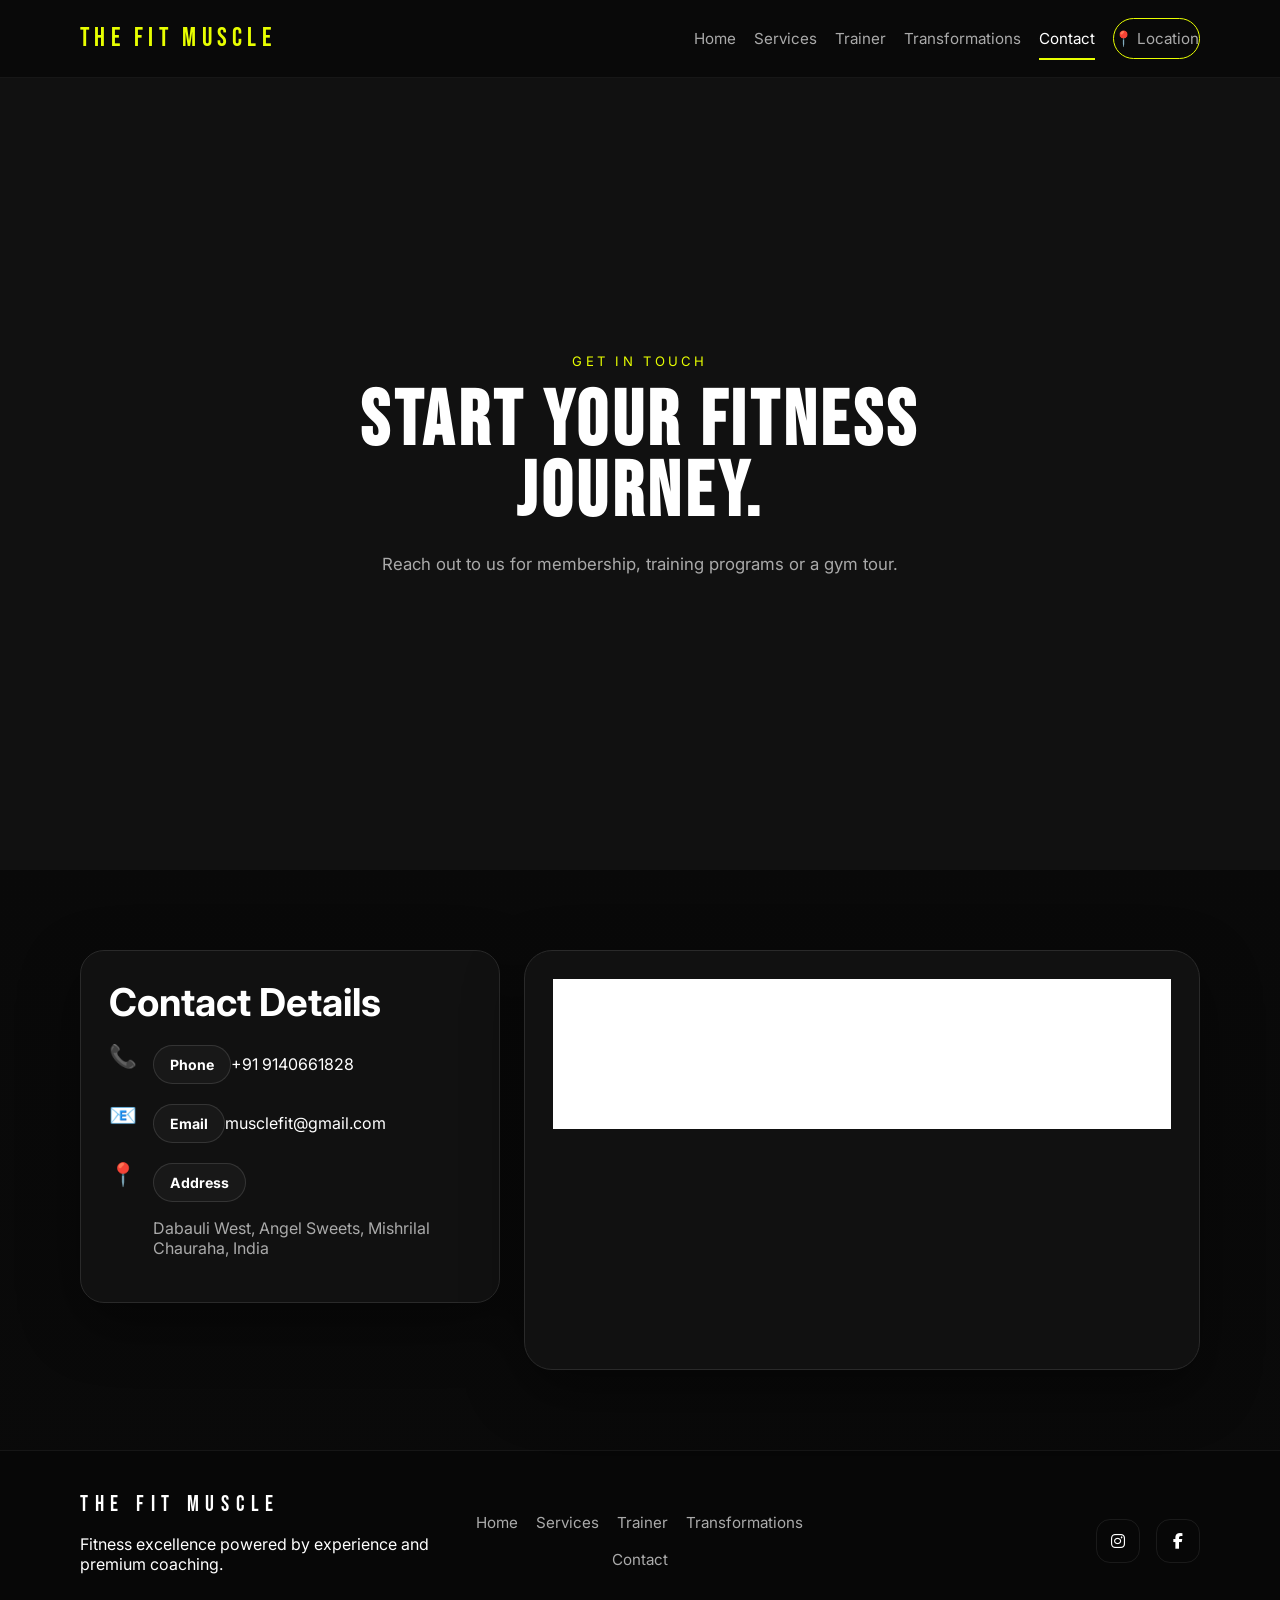
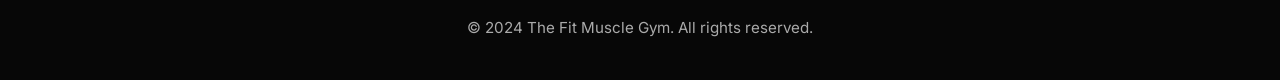
==== contact.html @ b4fa4200 "ui" ====
<!doctype html>
<html lang="en">
<head>
  <meta charset="utf-8">
  <meta name="viewport" content="width=device-width, initial-scale=1">
  <title>Contact — The Fit Muscle</title>
  <meta name="description" content="Contact The Fit Muscle Gym for membership, training, or location details.">
  <link rel="preconnect" href="https://fonts.googleapis.com">
  <link rel="preconnect" href="https://fonts.gstatic.com" crossorigin>
  <link href="https://fonts.googleapis.com/css2?family=Bebas+Neue&family=Inter:wght@300;400;500;600;700;800&display=swap" rel="stylesheet">
  <link rel="stylesheet" href="https://cdnjs.cloudflare.com/ajax/libs/font-awesome/6.5.2/css/all.min.css">
  <link rel="stylesheet" href="https://unpkg.com/aos@2.3.1/dist/aos.css">
  <link rel="stylesheet" href="css/style.css">
</head>
<body>
  <header class="site-header">
    <div class="container header-inner">
      <a class="brand" href="index.html">THE FIT MUSCLE</a>
      <nav class="site-nav" id="siteNav">
        <a href="index.html">Home</a>
        <a href="services.html">Services</a>
        <a href="trainer.html">Trainer</a>
        <a href="transformations.html">Transformations</a>
        <a href="contact.html">Contact</a>
        <a class="nav-btn" href="https://www.google.com/maps/search/?api=1&query=Dabauli+West+Angel+Sweets+Mishrilal+Chauraha+India" target="_blank">📍 Location</a>
      </nav>
      <button class="nav-toggle" id="navToggle" aria-label="Toggle navigation">
        <span></span><span></span><span></span>
      </button>
    </div>
  </header>

  <main>
    <section class="page-hero page-hero-compact" data-aos="fade-up">
      <div class="container hero-content">
        <p class="eyebrow">Get in Touch</p>
        <h1>Start your fitness journey.</h1>
        <p class="hero-copy">Reach out to us for membership, training programs or a gym tour.</p>
      </div>
    </section>

    <section class="section contact-section container" data-aos="fade-up">
      <div class="contact-grid">
        <div class="contact-card">
          <h2>Contact Details</h2>
          <div class="contact-item"><span>📞</span><div><strong>Phone</strong><a href="tel:+919140661828">+91 9140661828</a></div></div>
          <div class="contact-item"><span>📧</span><div><strong>Email</strong><a href="mailto:musclefit@gmail.com">musclefit@gmail.com</a></div></div>
          <div class="contact-item"><span>📍</span><div><strong>Address</strong><p>Dabauli West, Angel Sweets, Mishrilal Chauraha, India</p></div></div>
        </div>
        <div class="map-card">
          <iframe src="https://www.google.com/maps?q=Dabauli+West+Angel+Sweets+Mishrilal+Chauraha+India&output=embed" loading="lazy" referrerpolicy="no-referrer-when-downgrade"></iframe>
        </div>
      </div>
    </section>
  </main>

  <footer class="site-footer">
    <div class="container footer-grid">
      <div>
        <p class="footer-brand">THE FIT MUSCLE</p>
        <p>Fitness excellence powered by experience and premium coaching.</p>
      </div>
      <div class="footer-links">
        <a href="index.html">Home</a>
        <a href="services.html">Services</a>
        <a href="trainer.html">Trainer</a>
        <a href="transformations.html">Transformations</a>
        <a href="contact.html">Contact</a>
      </div>
      <div class="footer-socials">
        <a href="#" aria-label="Instagram"><i class="fa-brands fa-instagram"></i></a>
        <a href="#" aria-label="Facebook"><i class="fa-brands fa-facebook-f"></i></a>
      </div>
    </div>
    <p class="footer-copy">© 2024 The Fit Muscle Gym. All rights reserved.</p>
  </footer>

  <script src="https://unpkg.com/aos@2.3.1/dist/aos.js"></script>
  <script src="js/main.js"></script>
</body>
</html>
---- css/style.css ----
:root {
  color-scheme: dark;
  --bg: #0a0a0a;
  --surface: #111111;
  --surface-strong: #1a1a1a;
  --border: #2a2a2a;
  --text: #ffffff;
  --muted: #aaaaaa;
  --accent: #e8ff00;
  --shadow: 0 20px 60px rgba(0, 0, 0, 0.45);
}

* {
  box-sizing: border-box;
}

html {
  scroll-behavior: smooth;
}

body {
  margin: 0;
  min-height: 100vh;
  font-family: 'Inter', system-ui, sans-serif;
  background: linear-gradient(180deg, #080808 0%, #0a0a0a 100%);
  color: var(--text);
}

img {
  max-width: 100%;
  height: auto;
  display: block;
}

a {
  color: inherit;
  text-decoration: none;
}

button {
  font: inherit;
}

.container {
  width: min(1120px, calc(100% - 32px));
  margin: 0 auto;
}

.site-header {
  position: sticky;
  top: 0;
  width: 100%;
  z-index: 100;
  backdrop-filter: blur(18px);
  background: rgba(10, 10, 10, 0.9);
  border-bottom: 1px solid rgba(255, 255, 255, 0.06);
  transition: transform 0.25s ease;
}

.header-inner {
  display: flex;
  align-items: center;
  justify-content: space-between;
  gap: 20px;
  padding: 18px 0;
}

.brand {
  font-family: 'Bebas Neue', sans-serif;
  font-size: 1.65rem;
  line-height: 1;
  color: var(--accent);
  letter-spacing: 0.2em;
  text-transform: uppercase;
}

.site-nav {
  display: flex;
  align-items: center;
  gap: 18px;
  flex-wrap: wrap;
}

.site-nav a {
  color: var(--muted);
  font-size: 0.95rem;
  position: relative;
  padding: 10px 0;
  transition: color 0.24s ease;
}

.site-nav a::after {
  content: '';
  position: absolute;
  left: 0;
  bottom: -2px;
  width: 0;
  height: 2px;
  background: var(--accent);
  transition: width 0.24s ease;
}

.site-nav a:hover,
.site-nav a.active {
  color: var(--text);
}

.site-nav a:hover::after,
.site-nav a.active::after {
  width: 100%;
}

.nav-btn {
  border: 1px solid var(--accent);
  border-radius: 999px;
  padding: 10px 18px;
  color: var(--accent);
  transition: transform 0.25s ease, background 0.25s ease, color 0.25s ease;
}

.nav-btn:hover {
  background: rgba(232, 255, 0, 0.12);
  color: #111;
  transform: translateY(-1px);
}

.nav-toggle {
  display: none;
  background: transparent;
  border: none;
  cursor: pointer;
  padding: 8px;
}

.nav-toggle span {
  display: block;
  width: 24px;
  height: 2px;
  background: var(--text);
  margin: 5px 0;
  border-radius: 999px;
}

.hero,
.page-hero {
  min-height: clamp(70vh, 88vh, 92vh);
  display: grid;
  place-items: center;
  position: relative;
}

.hero {
  background-image: linear-gradient(rgba(10,10,10,0.68), rgba(10,10,10,0.68)), url('https://images.unsplash.com/photo-1517836357463-d25dfeac3438?auto=format&fit=crop&w=1600&q=80');
  background-size: cover;
  background-position: center;
}

.page-hero {
  background: var(--surface);
}

.hero::before,
.page-hero::before {
  content: '';
  position: absolute;
  inset: 0;
  pointer-events: none;
}

.hero-content,
.page-hero .hero-content {
  position: relative;
  max-width: 760px;
  text-align: center;
  padding: 20px;
}

.eyebrow {
  display: inline-flex;
  align-items: center;
  gap: 8px;
  color: var(--accent);
  text-transform: uppercase;
  letter-spacing: 0.25em;
  font-size: 0.82rem;
  margin-bottom: 18px;
}

.hero-title,
.hero-content h1 {
  font-family: 'Bebas Neue', sans-serif;
  font-size: clamp(3rem, 6vw, 5.8rem);
  line-height: 0.92;
  letter-spacing: 0.06em;
  margin: 0 0 20px;
  text-transform: uppercase;
}

.hero-copy,
.hero-sub,
.page-hero .hero-copy {
  color: var(--muted);
  font-size: 1.05rem;
  line-height: 1.85;
  max-width: 680px;
  margin: 0 auto 28px;
}

.cta-group {
  display: flex;
  justify-content: center;
  gap: 16px;
  flex-wrap: wrap;
}

.btn {
  display: inline-flex;
  align-items: center;
  justify-content: center;
  gap: 10px;
  border-radius: 999px;
  padding: 14px 26px;
  font-weight: 700;
  letter-spacing: 0.06em;
  text-transform: uppercase;
  cursor: pointer;
  border: none;
}

.btn-primary {
  background: linear-gradient(135deg, var(--accent), #d1d100);
  color: #111;
  box-shadow: 0 18px 40px rgba(232, 255, 0, 0.16);
}

.btn-primary:hover {
  transform: scale(1.03);
}

.btn-secondary {
  border: 1px solid rgba(255,255,255,0.12);
  color: var(--text);
  background: rgba(255,255,255,0.03);
}

.scroll-indicator {
  position: absolute;
  left: 50%;
  bottom: 20px;
  transform: translateX(-50%);
  display: flex;
  flex-direction: column;
  align-items: center;
  color: var(--muted);
  gap: 8px;
}

.scroll-indicator span {
  display: block;
  width: 2px;
  height: 42px;
  border-radius: 999px;
  background: rgba(255,255,255,0.26);
}

.section {
  padding: 80px 0;
}

.section-header {
  max-width: 760px;
  margin-bottom: 40px;
}

.section-header h2 {
  font-size: clamp(2.1rem, 4vw, 3rem);
  margin: 12px 0 0;
  line-height: 1.05;
}

.cards-grid,
.transform-grid,
.contact-grid {
  display: grid;
  gap: 24px;
}

.service-card,
.transform-card,
.trainer-card,
.contact-card,
.map-card,
.contact-card {
  background: var(--surface);
  border: 1px solid var(--border);
  border-radius: 24px;
  overflow: hidden;
  box-shadow: var(--shadow);
  transition: transform 0.3s ease, border-color 0.3s ease, box-shadow 0.3s ease;
}

.service-card:hover,
.transform-card:hover,
.trainer-card:hover,
.contact-card:hover,
.map-card:hover {
  transform: translateY(-6px);
  border-color: rgba(232, 255, 0, 0.6);
  box-shadow: 0 30px 70px rgba(232, 255, 0, 0.12);
}

.service-card img,
.transform-card img,
.trainer-photo img {
  width: 100%;
  height: 260px;
  object-fit: cover;
}

.card-body,
.transform-copy,
.trainer-content,
.contact-card,
.map-card {
  padding: 28px;
}

.service-card h3,
.transform-copy h3,
.trainer-content h2 {
  margin: 0 0 12px;
  font-size: 1.6rem;
}

.service-card p,
.transform-copy p,
.trainer-copy,
.contact-card p,
.contact-item p,
.contact-item a {
  color: var(--muted);
}

.transform-card {
  display: grid;
  grid-template-rows: auto 1fr;
}

.badge {
  display: inline-flex;
  padding: 10px 16px;
  background: rgba(232, 255, 0, 0.12);
  color: var(--accent);
  text-transform: uppercase;
  letter-spacing: 0.08em;
  border-radius: 999px;
  font-size: 0.8rem;
  margin-bottom: 18px;
}

.trainer-card {
  display: grid;
  grid-template-columns: 320px 1fr;
  gap: 32px;
  align-items: center;
}

.trainer-photo {
  width: 100%;
  min-height: 320px;
  overflow: hidden;
  border-radius: 28px;
}

.trainer-photo img {
  width: 100%;
  height: 100%;
  object-fit: cover;
}

.trainer-content {
  display: grid;
  gap: 22px;
}

.trainer-content .eyebrow {
  margin-bottom: 0;
}

.tag-row {
  display: flex;
  flex-wrap: wrap;
  gap: 10px;
}

.tag-row span,
.contact-item strong {
  display: inline-flex;
  padding: 10px 16px;
  border-radius: 999px;
  border: 1px solid rgba(255,255,255,0.12);
  color: var(--text);
  background: rgba(255,255,255,0.03);
  font-size: 0.88rem;
}

.trainer-stats {
  display: flex;
  flex-wrap: wrap;
  gap: 16px;
  color: var(--muted);
  font-size: 0.95rem;
}

.social-buttons {
  display: flex;
  gap: 14px;
}

.social-buttons a {
  width: 46px;
  height: 46px;
  display: inline-flex;
  align-items: center;
  justify-content: center;
  border-radius: 16px;
  border: 1px solid rgba(255,255,255,0.08);
  color: var(--text);
  transition: background 0.25s ease, transform 0.25s ease;
}

.social-buttons a:hover {
  background: rgba(232,255,0,0.16);
  transform: translateY(-2px);
}

.contact-grid {
  grid-template-columns: 420px 1fr;
  align-items: start;
}

.contact-card {
  display: grid;
  gap: 20px;
}

.contact-card h2 {
  margin: 0;
  font-size: clamp(2rem, 3vw, 2.6rem);
}

.contact-item {
  display: grid;
  grid-template-columns: auto 1fr;
  gap: 16px;
  align-items: start;
}

.contact-item span {
  font-size: 1.4rem;
  color: var(--accent);
  line-height: 1;
}

.contact-item a {
  color: var(--text);
}

.map-card {
  min-height: 420px;
  border-radius: 28px;
  overflow: hidden;
}

.map-card iframe {
  width: 100%;
  height: 100%;
  border: 0;
}

.site-footer {
  background: #070707;
  border-top: 1px solid rgba(255,255,255,0.06);
  padding: 40px 0 28px;
}

.footer-grid {
  display: grid;
  grid-template-columns: repeat(3, minmax(0, 1fr));
  gap: 24px;
  align-items: center;
}

.footer-brand {
  margin: 0 0 12px;
  font-family: 'Bebas Neue', sans-serif;
  font-size: 1.4rem;
  letter-spacing: 0.3em;
  text-transform: uppercase;
}

.footer-links {
  display: flex;
  flex-wrap: wrap;
  gap: 18px;
  justify-content: center;
}

.footer-links a {
  color: var(--muted);
  font-size: 0.95rem;
}

.footer-socials {
  display: flex;
  gap: 16px;
  justify-content: flex-end;
}

.footer-socials a {
  width: 44px;
  height: 44px;
  display: inline-flex;
  align-items: center;
  justify-content: center;
  border-radius: 14px;
  border: 1px solid rgba(255,255,255,0.08);
  color: var(--text);
}

.footer-copy {
  color: var(--muted);
  text-align: center;
  margin-top: 28px;
  font-size: 0.95rem;
}

@media (max-width: 980px) {
  .container {
    width: min(92vw, 1120px);
  }

  .trainer-card {
    grid-template-columns: 1fr;
  }

  .contact-grid {
    grid-template-columns: 1fr;
  }

  .site-nav {
    position: fixed;
    inset: 70px 20px auto auto;
    right: 20px;
    top: 70px;
    flex-direction: column;
    gap: 14px;
    padding: 20px;
    width: 250px;
    background: rgba(10,10,10,0.96);
    border: 1px solid rgba(255,255,255,0.08);
    border-radius: 22px;
    visibility: hidden;
    opacity: 0;
    transform: translateY(-10px);
    transition: opacity 0.25s ease, transform 0.25s ease, visibility 0.25s ease;
  }

  .site-nav.open {
    visibility: visible;
    opacity: 1;
    transform: translateY(0);
  }

  .nav-toggle {
    display: inline-flex;
  }

  .nav-btn {
    width: 100%;
    text-align: center;
  }
}

.header-hidden {
  transform: translateY(-100%);
  transition: transform 0.25s ease;
}

@media (max-width: 680px) {
  .header-inner {
    flex-wrap: wrap;
  }

  .hero-title,
  .page-hero .hero-content h1 {
    font-size: clamp(2.4rem, 12vw, 4rem);
  }

  .section {
    padding: 60px 0;
  }

  .cards-grid,
  .transform-grid {
    grid-template-columns: 1fr;
  }

  .trainer-card {
    gap: 18px;
  }
}

@media (max-width: 520px) {
  .footer-grid {
    grid-template-columns: 1fr;
    text-align: center;
  }

  .footer-socials {
    justify-content: center;
  }
}
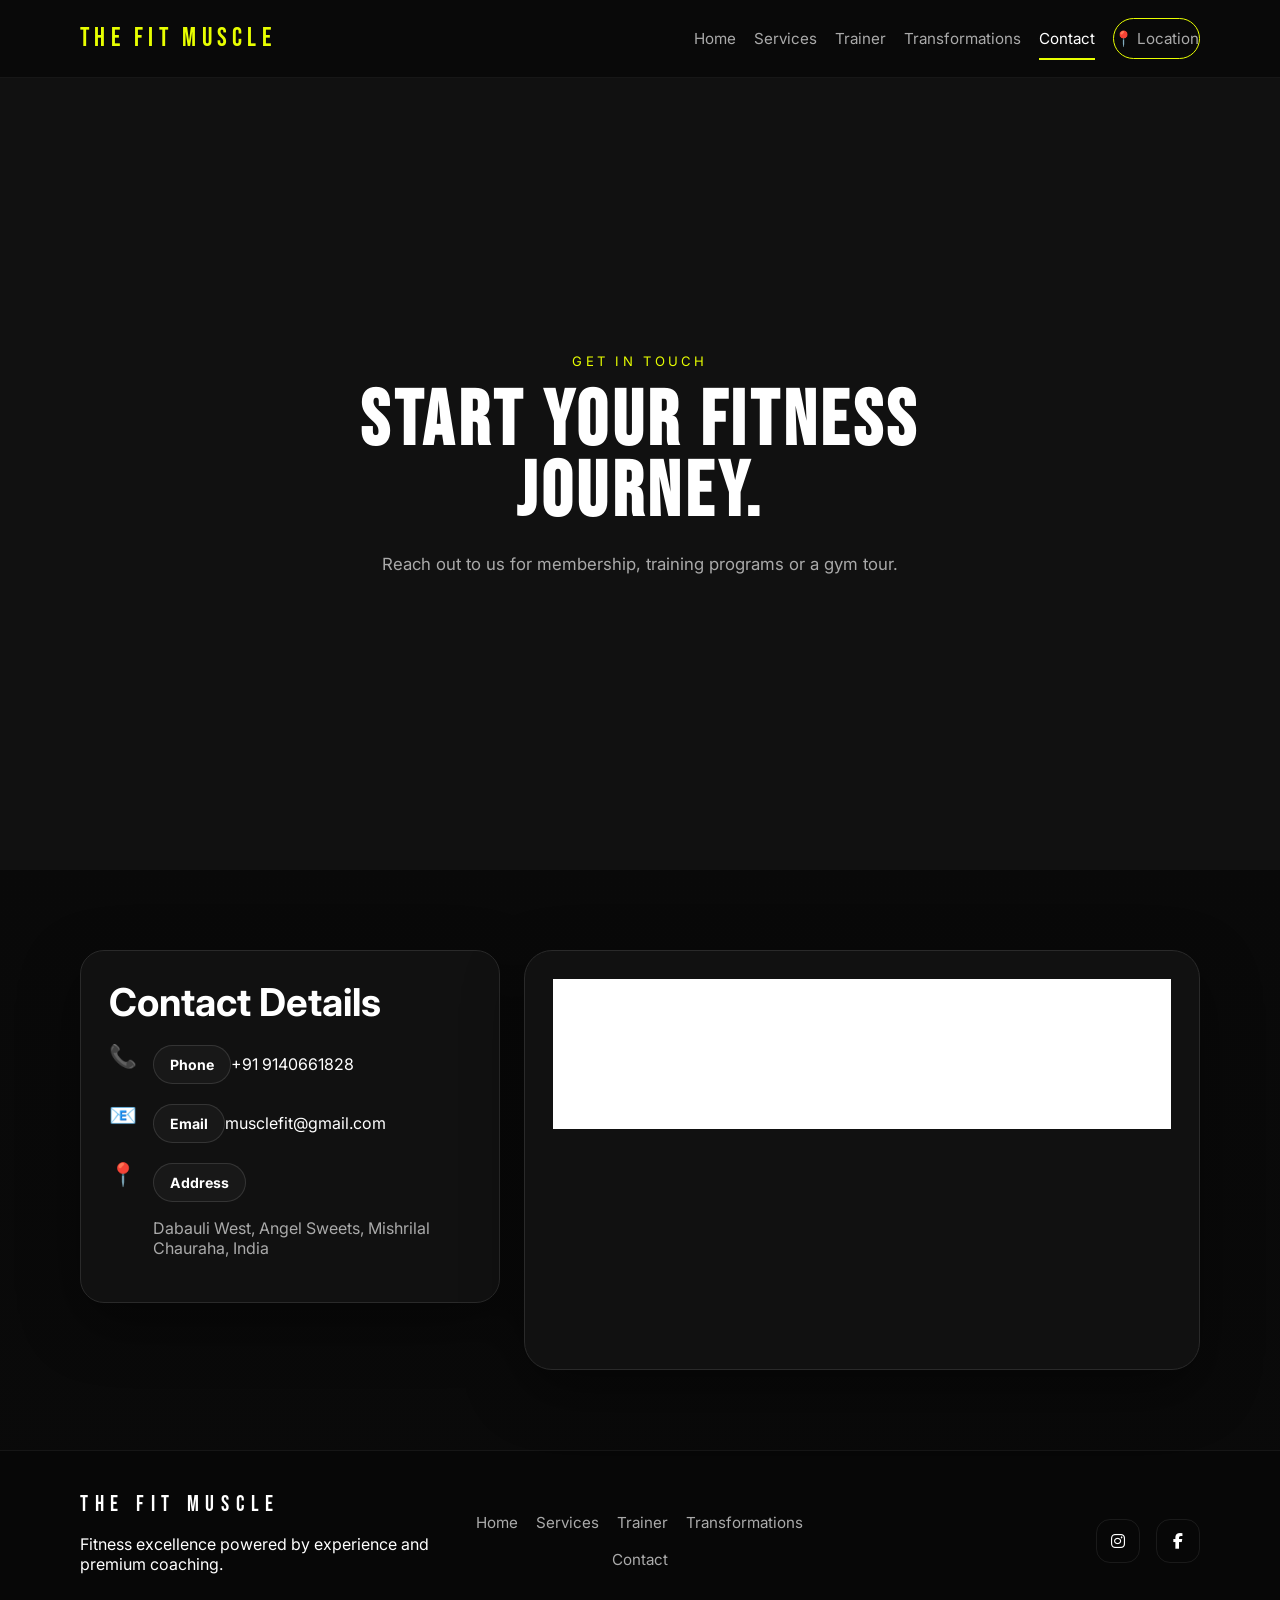
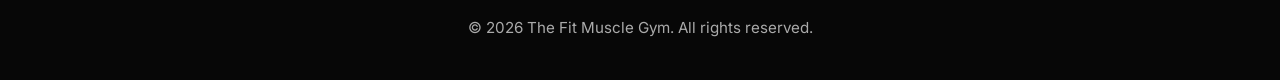
==== commit 97907ff3: "ui improve" ====
--- a/contact.html
+++ b/contact.html
@@ -22,7 +22,7 @@
         <a href="trainer.html">Trainer</a>
         <a href="transformations.html">Transformations</a>
         <a href="contact.html">Contact</a>
-        <a class="nav-btn" href="https://www.google.com/maps/search/?api=1&query=Dabauli+West+Angel+Sweets+Mishrilal+Chauraha+India" target="_blank">📍 Location</a>
+        <a class="nav-btn" href="https://maps.app.goo.gl/k6RiD7fer5tDwZuU6" target="_blank">📍 Location</a>
       </nav>
       <button class="nav-toggle" id="navToggle" aria-label="Toggle navigation">
         <span></span><span></span><span></span>
@@ -48,8 +48,8 @@
           <div class="contact-item"><span>📍</span><div><strong>Address</strong><p>Dabauli West, Angel Sweets, Mishrilal Chauraha, India</p></div></div>
         </div>
         <div class="map-card">
-          <iframe src="https://www.google.com/maps?q=Dabauli+West+Angel+Sweets+Mishrilal+Chauraha+India&output=embed" loading="lazy" referrerpolicy="no-referrer-when-downgrade"></iframe>
-        </div>
+          <iframe src="https://maps.app.goo.gl/k6RiD7fer5tDwZuU6" loading="lazy" referrerpolicy="no-referrer-when-downgrade"></iframe>
+        </div
       </div>
     </section>
   </main>
@@ -72,7 +72,7 @@
         <a href="#" aria-label="Facebook"><i class="fa-brands fa-facebook-f"></i></a>
       </div>
     </div>
-    <p class="footer-copy">© 2024 The Fit Muscle Gym. All rights reserved.</p>
+    <p class="footer-copy">© 2026 The Fit Muscle Gym. All rights reserved.</p>
   </footer>
 
   <script src="https://unpkg.com/aos@2.3.1/dist/aos.js"></script>
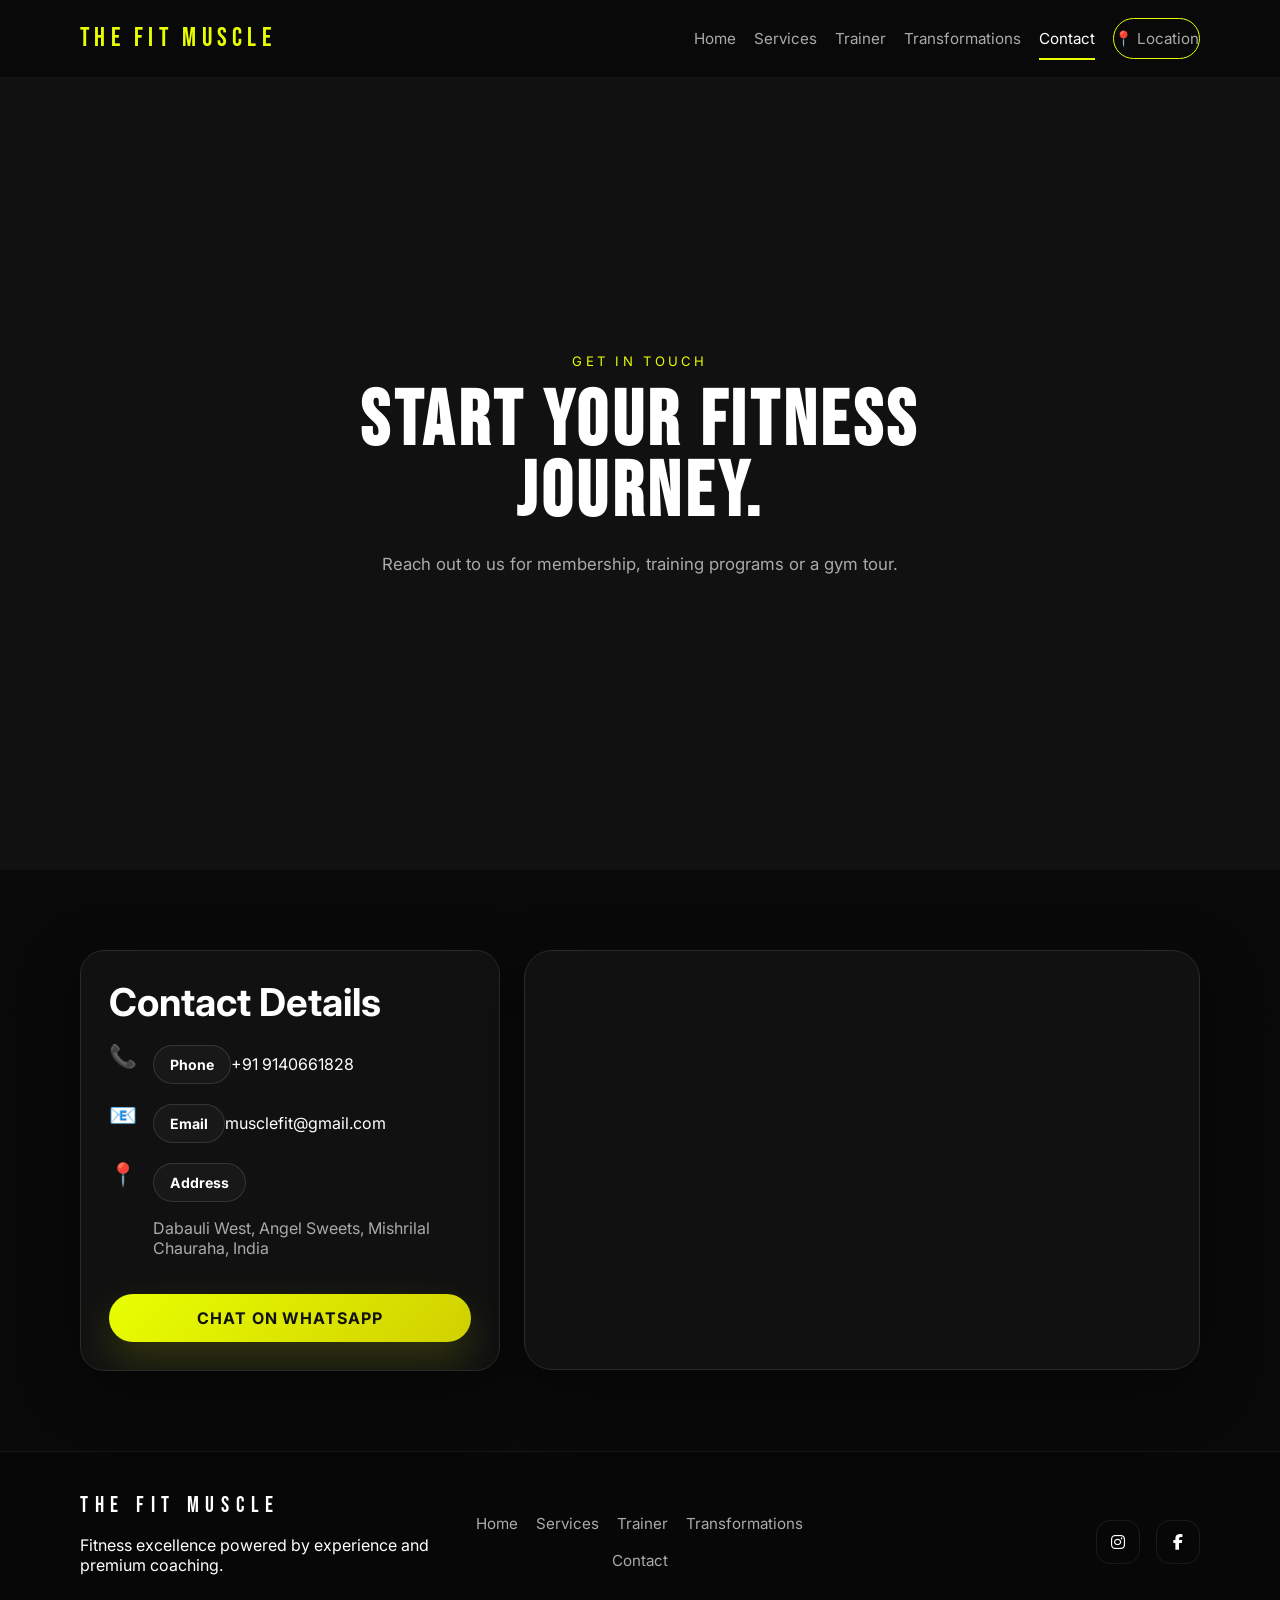
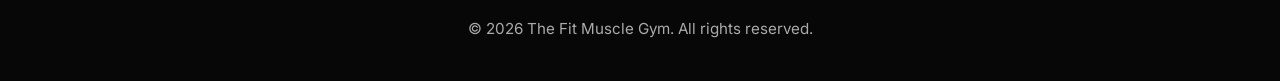
==== commit 1062611e: "new contact and service file" ====
--- a/contact.html
+++ b/contact.html
@@ -21,8 +21,8 @@
         <a href="services.html">Services</a>
         <a href="trainer.html">Trainer</a>
         <a href="transformations.html">Transformations</a>
-        <a href="contact.html">Contact</a>
-        <a class="nav-btn" href="https://maps.app.goo.gl/k6RiD7fer5tDwZuU6" target="_blank">📍 Location</a>
+        <a href="contact.html" class="active">Contact</a>
+        <a class="nav-btn" href="https://www.google.com/maps/search/?api=1&query=Dabauli+West+Angel+Sweets+Mishrilal+Chauraha+India" target="_blank" rel="noopener">📍 Location</a>
       </nav>
       <button class="nav-toggle" id="navToggle" aria-label="Toggle navigation">
         <span></span><span></span><span></span>
@@ -46,10 +46,16 @@
           <div class="contact-item"><span>📞</span><div><strong>Phone</strong><a href="tel:+919140661828">+91 9140661828</a></div></div>
           <div class="contact-item"><span>📧</span><div><strong>Email</strong><a href="mailto:musclefit@gmail.com">musclefit@gmail.com</a></div></div>
           <div class="contact-item"><span>📍</span><div><strong>Address</strong><p>Dabauli West, Angel Sweets, Mishrilal Chauraha, India</p></div></div>
+          <a class="btn btn-primary" href="https://wa.me/919140661828?text=Hello%20I%20want%20to%20join%20The%20Fit%20Muscle%20Gym" target="_blank" rel="noopener">Chat on WhatsApp</a>
         </div>
         <div class="map-card">
-          <iframe src="https://maps.app.goo.gl/k6RiD7fer5tDwZuU6" loading="lazy" referrerpolicy="no-referrer-when-downgrade"></iframe>
-        </div
+          <iframe
+            title="The Fit Muscle Gym location"
+            src="https://www.google.com/maps?q=Dabauli+West+Angel+Sweets+Mishrilal+Chauraha+India&output=embed"
+            loading="lazy"
+            referrerpolicy="no-referrer-when-downgrade"
+            allowfullscreen></iframe>
+        </div>
       </div>
     </section>
   </main>
@@ -68,7 +74,7 @@
         <a href="contact.html">Contact</a>
       </div>
       <div class="footer-socials">
-        <a href="#" aria-label="Instagram"><i class="fa-brands fa-instagram"></i></a>
+        <a href="https://www.instagram.com/the.fitmuscle" target="_blank" rel="noopener" aria-label="Instagram"><i class="fa-brands fa-instagram"></i></a>
         <a href="#" aria-label="Facebook"><i class="fa-brands fa-facebook-f"></i></a>
       </div>
     </div>
